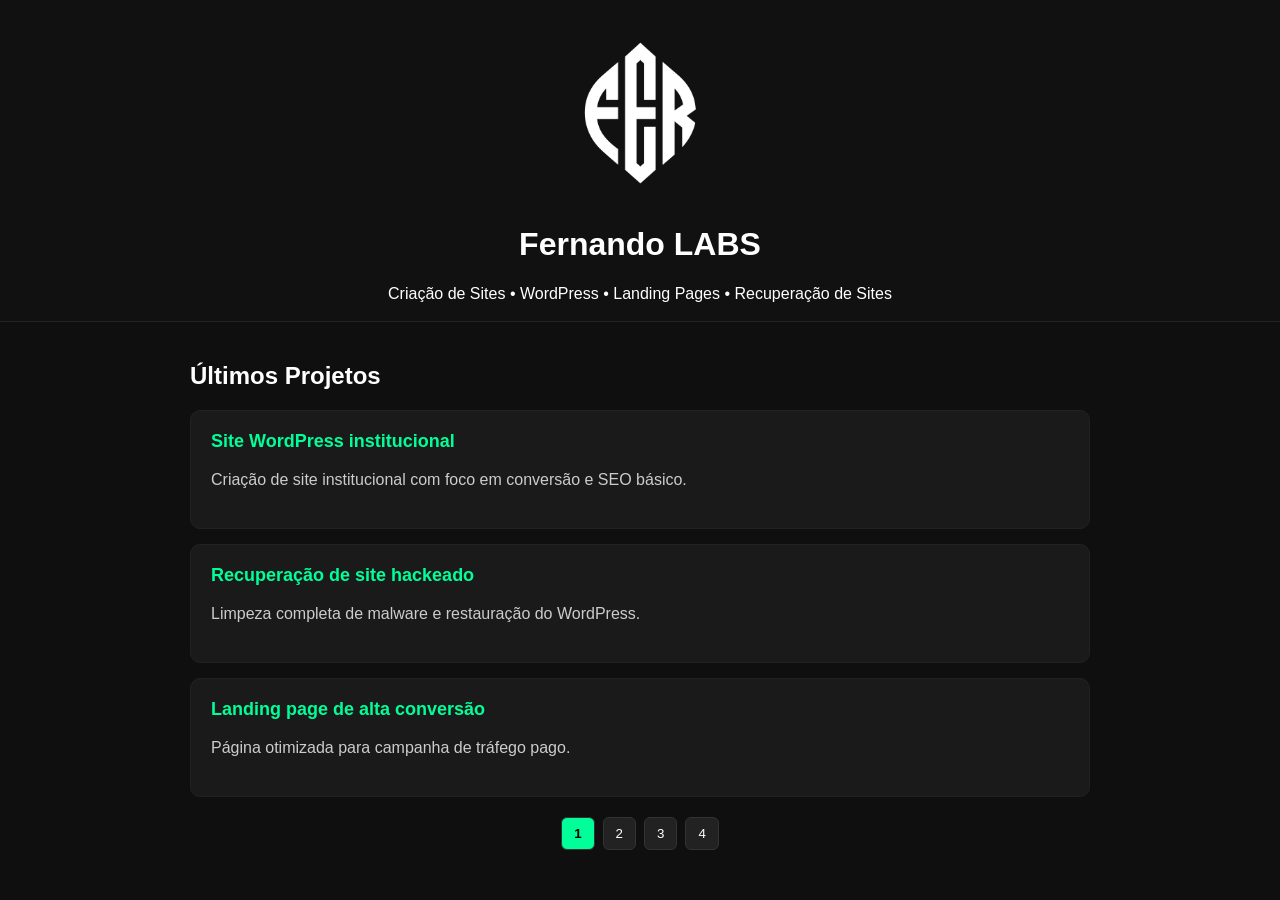
==== blog/index.html @ 33310e79 "blog" ====
<!DOCTYPE html>
<html lang="pt-br">
<head>
  <meta charset="UTF-8">
  <meta name="viewport" content="width=device-width, initial-scale=1.0">

  <title>Fernando LABS | Blog de Projetos</title>

  <meta name="description" content="Casos reais de criação de sites, landing pages e recuperação de sistemas por Fernando LABS.">
  <meta name="robots" content="index, follow">

  <meta property="og:title" content="Fernando LABS | Cases de Sites e Automação">
  <meta property="og:description" content="Veja projetos reais de criação de sites, landing pages e recuperação de sistemas.">
  <meta property="og:image" content="logo.png">
  <meta property="og:type" content="website">

    <link rel="icon" type="image/png" href="favicon.png" />
  <link rel="apple-touch-icon" href="favicon.png" />

  <link rel="stylesheet" href="style.css">
</head>

<body class="is-loaded">

  <header class="header">

    <a href="/" class="logo-link">
      <img src="logo.png" alt="Fernando LABS" class="logo">
    </a>
    <h1>Fernando <strong>LABS</strong></h1>
    <p>Criação de Sites • WordPress • Landing Pages • Recuperação de Sites</p>
  </header>

  <main class="container">

    <h2>Últimos Projetos</h2>
    <div id="posts"></div>

    <div class="pagination" id="pagination"></div>

  </main>

  <script src="script.js"></script>
</body>
</html>
---- blog/style.css ----
body {
  margin: 0;
  font-family: Arial, sans-serif;
  background: #0f0f0f;
  color: #fff;
}

.header {
  text-align: center;
  padding: 40px 20px 2px 20px;
  background: #111;
  border-bottom: 1px solid #222;
}

.container {
  max-width: 900px;
  margin: auto;
  padding: 20px;
}

.post {
  background: #1a1a1a;
  padding: 20px;
  margin-bottom: 15px;
  border-radius: 10px;
  border: 1px solid #222;
}

.post h2 {
  margin-top: 0;
  font-size: 18px;
  color: #00ff99;
}

.post p {
  color: #ccc;
  line-height: 1.5;
}

.pagination {
  display: flex;
  justify-content: center;
  flex-wrap: wrap;
  margin-top: 20px;
  gap: 8px;
}

.pagination button {
  background: #222;
  color: #fff;
  border: 1px solid #333;
  padding: 8px 12px;
  cursor: pointer;
  border-radius: 6px;
}

.pagination button.active {
  background: #00ff99;
  color: #000;
  font-weight: bold;
}

.logo {
  width: 120px; /* ajusta como quiser */
  margin-bottom: 15px;
}

.logo-link {
  display: inline-block;
}
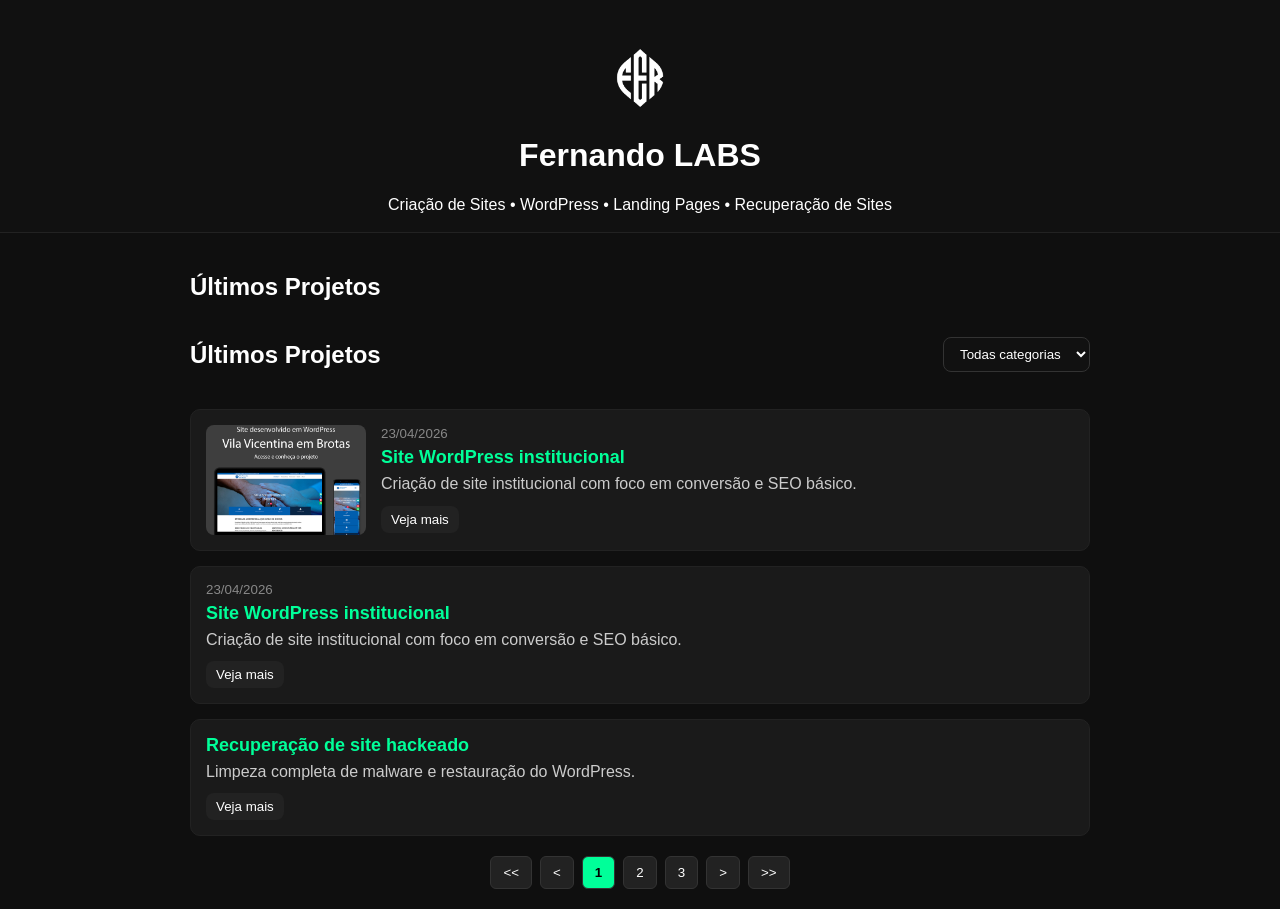
==== commit 00d6639b: "modal" ====
--- a/blog/index.html
+++ b/blog/index.html
@@ -14,7 +14,7 @@
   <meta property="og:image" content="logo.png">
   <meta property="og:type" content="website">
 
-    <link rel="icon" type="image/png" href="favicon.png" />
+  <link rel="icon" type="image/png" href="favicon.png" />
   <link rel="apple-touch-icon" href="favicon.png" />
 
   <link rel="stylesheet" href="style.css">
@@ -24,8 +24,8 @@
 
   <header class="header">
 
-    <a href="/" class="logo-link">
-      <img src="logo.png" alt="Fernando LABS" class="logo">
+    <a href="/" class="logo-btn">
+      <img src="logo.png" alt="Fernando LABS">
     </a>
     <h1>Fernando <strong>LABS</strong></h1>
     <p>Criação de Sites • WordPress • Landing Pages • Recuperação de Sites</p>
@@ -34,6 +34,17 @@
   <main class="container">
 
     <h2>Últimos Projetos</h2>
+    <div class="top-bar">
+      <h2>Últimos Projetos</h2>
+
+      <select id="categoryFilter">
+        <option value="all">Todas categorias</option>
+        <option value="wordpress">WordPress</option>
+        <option value="landing">Landing Pages</option>
+        <option value="seo">SEO</option>
+        <option value="suporte">Suporte</option>
+      </select>
+    </div>
     <div id="posts"></div>
 
     <div class="pagination" id="pagination"></div>
@@ -41,5 +52,13 @@
   </main>
 
   <script src="script.js"></script>
+
+  <div id="modal" class="modal">
+  <div class="modal-box">
+    <button class="close-btn" onclick="closeModal()">✕</button>
+    <div id="modalContent"></div>
+  </div>
+</div>
+
 </body>
 </html>
--- a/blog/style.css
+++ b/blog/style.css
@@ -61,10 +61,168 @@
 }
 
 .logo {
-  width: 120px; /* ajusta como quiser */
-  margin-bottom: 15px;
+  width: 100px;
+  margin-bottom: 2px;
 }
 
 .logo-link {
   display: inline-block;
+}
+
+.post {
+  display: flex;
+  gap: 15px;
+  background: #1a1a1a;
+  padding: 15px;
+  margin-bottom: 15px;
+  border-radius: 10px;
+  border: 1px solid #222;
+  align-items: center;
+}
+
+/* imagem padronizada */
+.post-img {
+  width: 160px;
+  height: 110px;
+  object-fit: cover;
+  border-radius: 8px;
+  flex-shrink: 0;
+}
+
+/* conteúdo */
+.post-content {
+  flex: 1;
+}
+
+.post h2 {
+  margin: 0 0 5px 0;
+  font-size: 18px;
+  color: #00ff99;
+}
+
+.post small {
+  display: block;
+  color: #888;
+  margin-bottom: 6px;
+}
+
+.post p {
+  color: #ccc;
+  line-height: 1.4;
+  margin: 0;
+}
+
+@media (max-width: 600px) {
+  .post {
+    flex-direction: column;
+    align-items: flex-start;
+  }
+
+  .post-img {
+    width: 100%;
+    height: 180px;
+  }
+}
+
+.logo-btn {
+  display: inline-flex;
+  align-items: center;
+  justify-content: center;
+  padding: 8px;
+  border-radius: 12px;
+  transition: all 0.2s ease;
+  cursor: pointer;
+}
+
+.logo-btn img {
+  height: 60px;
+  width: auto;
+  display: block;
+}
+
+.logo-btn:hover {
+  transform: scale(1.05);
+  background: rgba(255,255,255,0.05);
+}
+
+.logo-btn:active {
+  transform: scale(0.98);
+}
+
+.top-bar {
+  display: flex;
+  justify-content: space-between;
+  align-items: center;
+  gap: 15px;
+  margin-bottom: 20px;
+  flex-wrap: wrap;
+}
+
+#categoryFilter {
+  padding: 8px 12px;
+  border-radius: 8px;
+  border: 1px solid #333;
+  background: #111;
+  color: #fff;
+}
+
+
+
+.see-more {
+  margin-top: 10px;
+  padding: 6px 10px;
+  border-radius: 8px;
+  border: none;
+  cursor: pointer;
+  background: #222;
+  color: #fff;
+}
+
+.see-more:hover {
+  background: #444;
+}
+
+/* MODAL */
+.modal {
+  position: fixed;
+  top: 0;
+  left: 0;
+  width: 100%;
+  height: 100%;
+  background: rgba(0,0,0,0.8);
+  display: none;
+  justify-content: center;
+  align-items: center;
+  z-index: 999;
+}
+
+.modal.active {
+  display: flex;
+}
+
+.modal-box {
+  background: #111;
+  padding: 20px;
+  border-radius: 12px;
+  max-width: 500px;
+  width: 90%;
+  position: relative;
+  color: #fff;
+}
+
+.modal-img {
+  width: 100%;
+  border-radius: 10px;
+  margin-bottom: 10px;
+}
+
+.close-btn {
+  position: absolute;
+  top: 10px;
+  right: 10px;
+  background: transparent;
+  border: none;
+  color: white;
+  font-size: 18px;
+  cursor: pointer;
 }
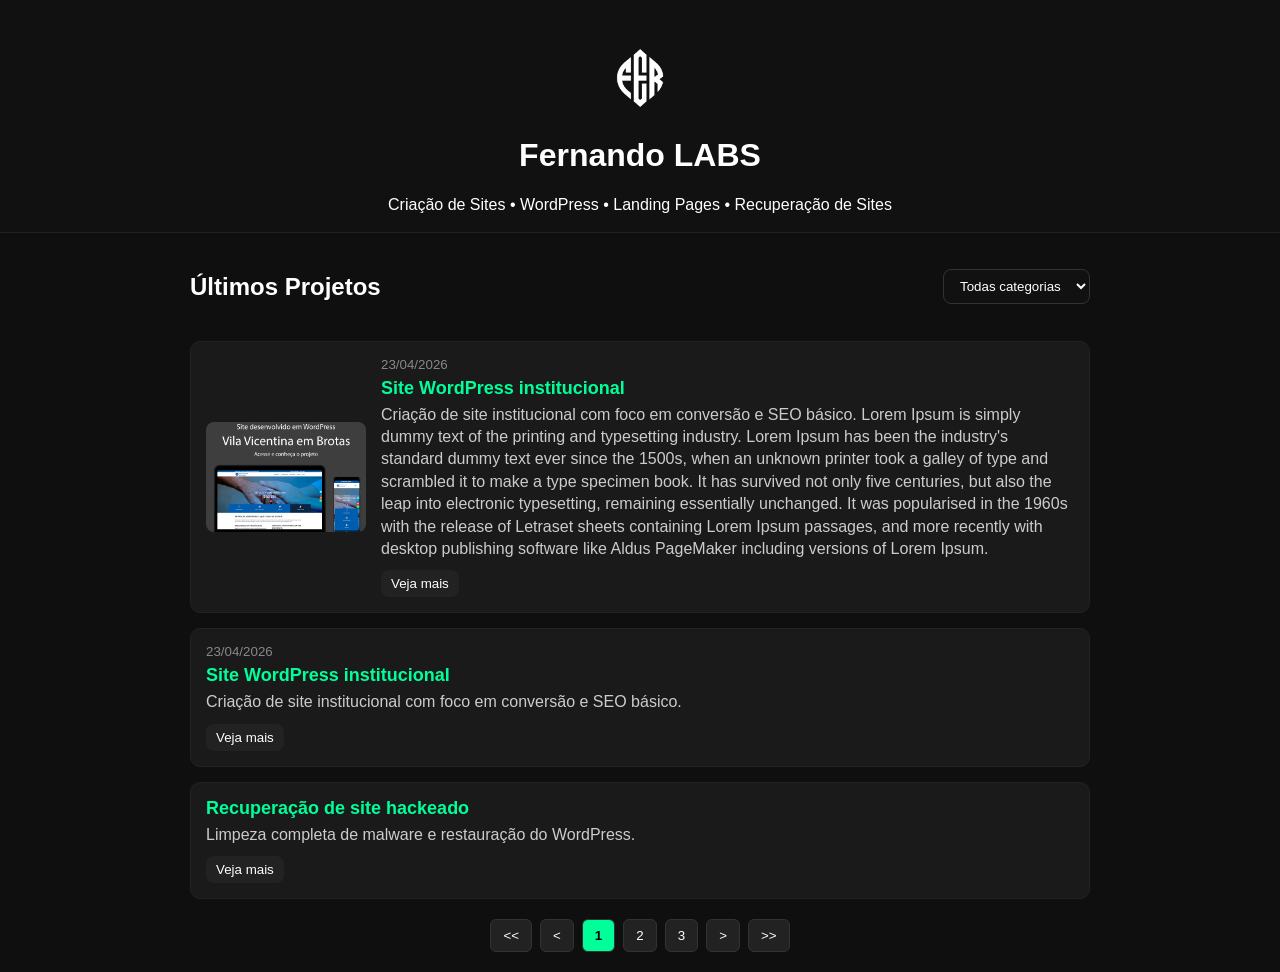
==== commit af1dc1f2: "h2" ====
--- a/blog/index.html
+++ b/blog/index.html
@@ -32,8 +32,6 @@
   </header>
 
   <main class="container">
-
-    <h2>Últimos Projetos</h2>
     <div class="top-bar">
       <h2>Últimos Projetos</h2>
 
@@ -54,11 +52,11 @@
   <script src="script.js"></script>
 
   <div id="modal" class="modal">
-  <div class="modal-box">
-    <button class="close-btn" onclick="closeModal()">✕</button>
-    <div id="modalContent"></div>
+    <div class="modal-box">
+      <button class="close-btn" onclick="closeModal()">✕</button>
+      <div id="modalContent"></div>
+    </div>
   </div>
-</div>
 
 </body>
 </html>
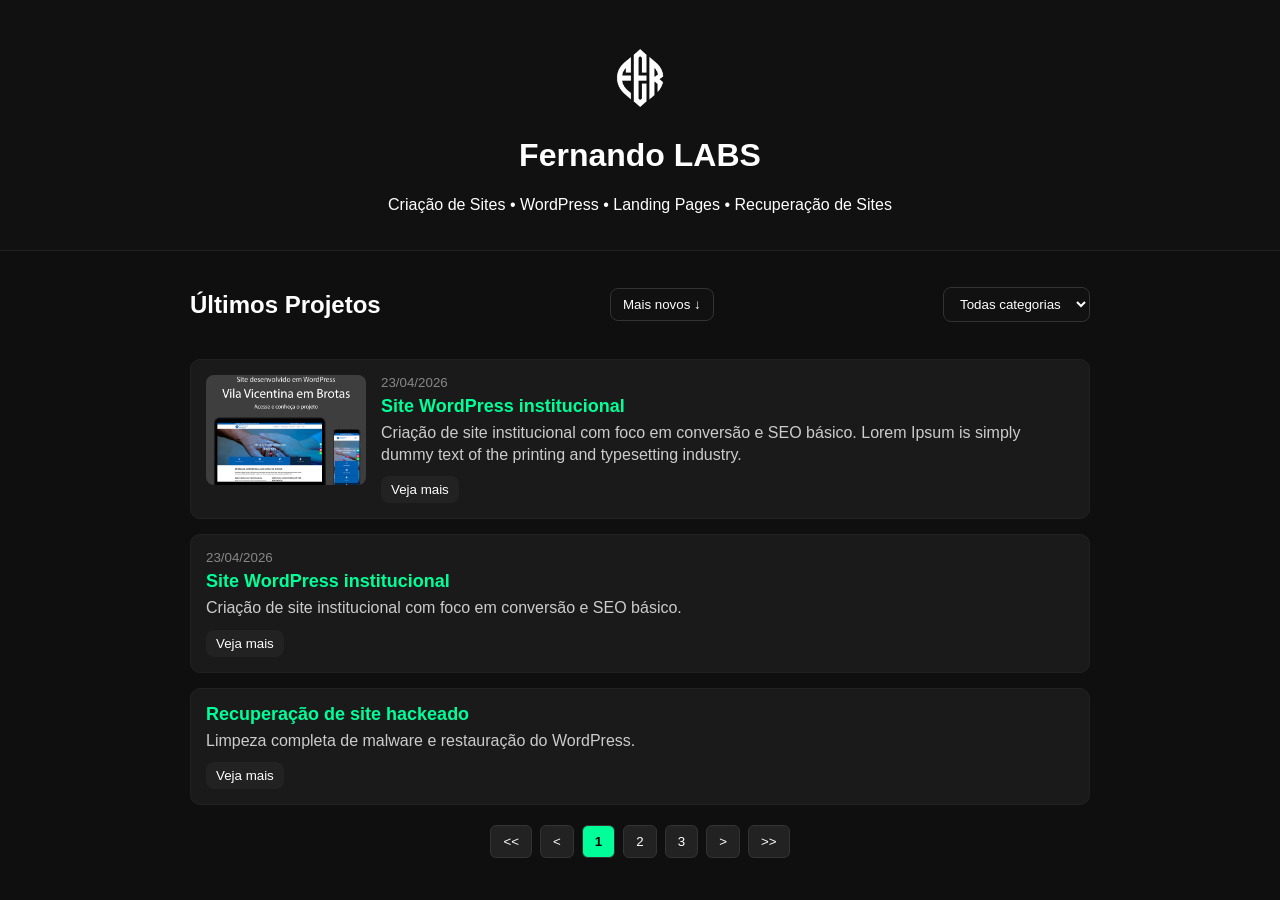
==== commit c1818e42: "modal" ====
--- a/blog/index.html
+++ b/blog/index.html
@@ -34,6 +34,9 @@
   <main class="container">
     <div class="top-bar">
       <h2>Últimos Projetos</h2>
+      <button id="sortBtn" class="sort-btn">
+        Mais novos ↓
+      </button>
 
       <select id="categoryFilter">
         <option value="all">Todas categorias</option>
--- a/blog/style.css
+++ b/blog/style.css
@@ -5,70 +5,60 @@
   color: #fff;
 }
 
+/* ================= HEADER ================= */
 .header {
   text-align: center;
-  padding: 40px 20px 2px 20px;
+  padding: 40px 20px 20px;
   background: #111;
   border-bottom: 1px solid #222;
 }
 
+.logo-btn {
+  display: inline-flex;
+  align-items: center;
+  justify-content: center;
+  padding: 8px;
+  border-radius: 12px;
+  transition: 0.2s;
+  cursor: pointer;
+}
+
+.logo-btn img {
+  height: 60px;
+  display: block;
+}
+
+.logo-btn:hover {
+  transform: scale(1.05);
+  background: rgba(255,255,255,0.05);
+}
+
+/* ================= CONTAINER ================= */
 .container {
   max-width: 900px;
   margin: auto;
   padding: 20px;
 }
 
-.post {
-  background: #1a1a1a;
-  padding: 20px;
-  margin-bottom: 15px;
-  border-radius: 10px;
-  border: 1px solid #222;
-}
-
-.post h2 {
-  margin-top: 0;
-  font-size: 18px;
-  color: #00ff99;
-}
-
-.post p {
-  color: #ccc;
-  line-height: 1.5;
-}
-
-.pagination {
-  display: flex;
-  justify-content: center;
+/* ================= TOPO ================= */
+.top-bar {
+  display: flex;
+  justify-content: space-between;
+  align-items: center;
   flex-wrap: wrap;
-  margin-top: 20px;
-  gap: 8px;
-}
-
-.pagination button {
-  background: #222;
-  color: #fff;
+  gap: 10px;
+  margin-bottom: 20px;
+}
+
+#categoryFilter {
+  padding: 8px 12px;
+  border-radius: 8px;
   border: 1px solid #333;
-  padding: 8px 12px;
-  cursor: pointer;
-  border-radius: 6px;
-}
-
-.pagination button.active {
-  background: #00ff99;
-  color: #000;
-  font-weight: bold;
-}
-
-.logo {
-  width: 100px;
-  margin-bottom: 2px;
-}
-
-.logo-link {
-  display: inline-block;
-}
-
+  background: #111;
+  color: #fff;
+}
+
+/* ================= POSTS ================= */
 .post {
   display: flex;
   gap: 15px;
@@ -77,10 +67,15 @@
   margin-bottom: 15px;
   border-radius: 10px;
   border: 1px solid #222;
-  align-items: center;
-}
-
-/* imagem padronizada */
+  align-items: flex-start;
+  transition: 0.2s;
+}
+
+.post:hover {
+  transform: translateY(-2px);
+}
+
+/* imagem */
 .post-img {
   width: 160px;
   height: 110px;
@@ -92,104 +87,79 @@
 /* conteúdo */
 .post-content {
   flex: 1;
-}
-
-.post h2 {
-  margin: 0 0 5px 0;
+  display: flex;
+  flex-direction: column;
+}
+
+.post-content small {
+  color: #888;
+  margin-bottom: 6px;
+}
+
+.post-content h2 {
+  margin: 0 0 5px;
   font-size: 18px;
   color: #00ff99;
 }
 
-.post small {
-  display: block;
-  color: #888;
-  margin-bottom: 6px;
-}
-
-.post p {
+.post-content p {
   color: #ccc;
   line-height: 1.4;
   margin: 0;
-}
-
-@media (max-width: 600px) {
-  .post {
-    flex-direction: column;
-    align-items: flex-start;
-  }
-
-  .post-img {
-    width: 100%;
-    height: 180px;
-  }
-}
-
-.logo-btn {
-  display: inline-flex;
-  align-items: center;
-  justify-content: center;
-  padding: 8px;
-  border-radius: 12px;
-  transition: all 0.2s ease;
-  cursor: pointer;
-}
-
-.logo-btn img {
-  height: 60px;
-  width: auto;
-  display: block;
-}
-
-.logo-btn:hover {
-  transform: scale(1.05);
-  background: rgba(255,255,255,0.05);
-}
-
-.logo-btn:active {
-  transform: scale(0.98);
-}
-
-.top-bar {
-  display: flex;
-  justify-content: space-between;
-  align-items: center;
-  gap: 15px;
-  margin-bottom: 20px;
-  flex-wrap: wrap;
-}
-
-#categoryFilter {
-  padding: 8px 12px;
-  border-radius: 8px;
-  border: 1px solid #333;
-  background: #111;
-  color: #fff;
-}
-
-
-
+
+  /* LIMITA TEXTO (NÃO QUEBRA MAIS O LAYOUT) */
+  display: -webkit-box;
+  -webkit-line-clamp: 4;
+  -webkit-box-orient: vertical;
+  overflow: hidden;
+}
+
+/* botão veja mais */
 .see-more {
   margin-top: 10px;
+  align-self: flex-start;
   padding: 6px 10px;
   border-radius: 8px;
   border: none;
   cursor: pointer;
   background: #222;
   color: #fff;
+  transition: 0.2s;
 }
 
 .see-more:hover {
   background: #444;
 }
 
-/* MODAL */
+/* ================= PAGINAÇÃO ================= */
+.pagination {
+  display: flex;
+  justify-content: center;
+  flex-wrap: wrap;
+  gap: 8px;
+  margin-top: 20px;
+}
+
+.pagination button {
+  background: #222;
+  color: #fff;
+  border: 1px solid #333;
+  padding: 8px 12px;
+  border-radius: 6px;
+  cursor: pointer;
+}
+
+.pagination button.active {
+  background: #00ff99;
+  color: #000;
+  font-weight: bold;
+}
+
+/* ================= MODAL ================= */
 .modal {
   position: fixed;
-  top: 0;
-  left: 0;
-  width: 100%;
-  height: 100%;
-  background: rgba(0,0,0,0.8);
+  inset: 0;
+  background: rgba(0,0,0,0.85);
   display: none;
   justify-content: center;
   align-items: center;
@@ -204,10 +174,16 @@
   background: #111;
   padding: 20px;
   border-radius: 12px;
+  width: 90%;
   max-width: 500px;
-  width: 90%;
   position: relative;
   color: #fff;
+
+  /* 👇 NOVO: limite de altura */
+  max-height: 80vh;
+
+  /* 👇 NOVO: scroll interno */
+  overflow-y: auto;
 }
 
 .modal-img {
@@ -222,7 +198,36 @@
   right: 10px;
   background: transparent;
   border: none;
-  color: white;
+  color: #fff;
   font-size: 18px;
   cursor: pointer;
-}+}
+
+
+.sort-btn {
+  padding: 8px 12px;
+  border-radius: 8px;
+  border: 1px solid #333;
+  background: #111;
+  color: #fff;
+  cursor: pointer;
+  transition: 0.2s;
+}
+
+.sort-btn:hover {
+  background: #222;
+}
+
+
+/* ================= MOBILE ================= */
+@media (max-width: 600px) {
+  .post {
+    flex-direction: column;
+  }
+
+  .post-img {
+    width: 100%;
+    height: 180px;
+  }
+}
+
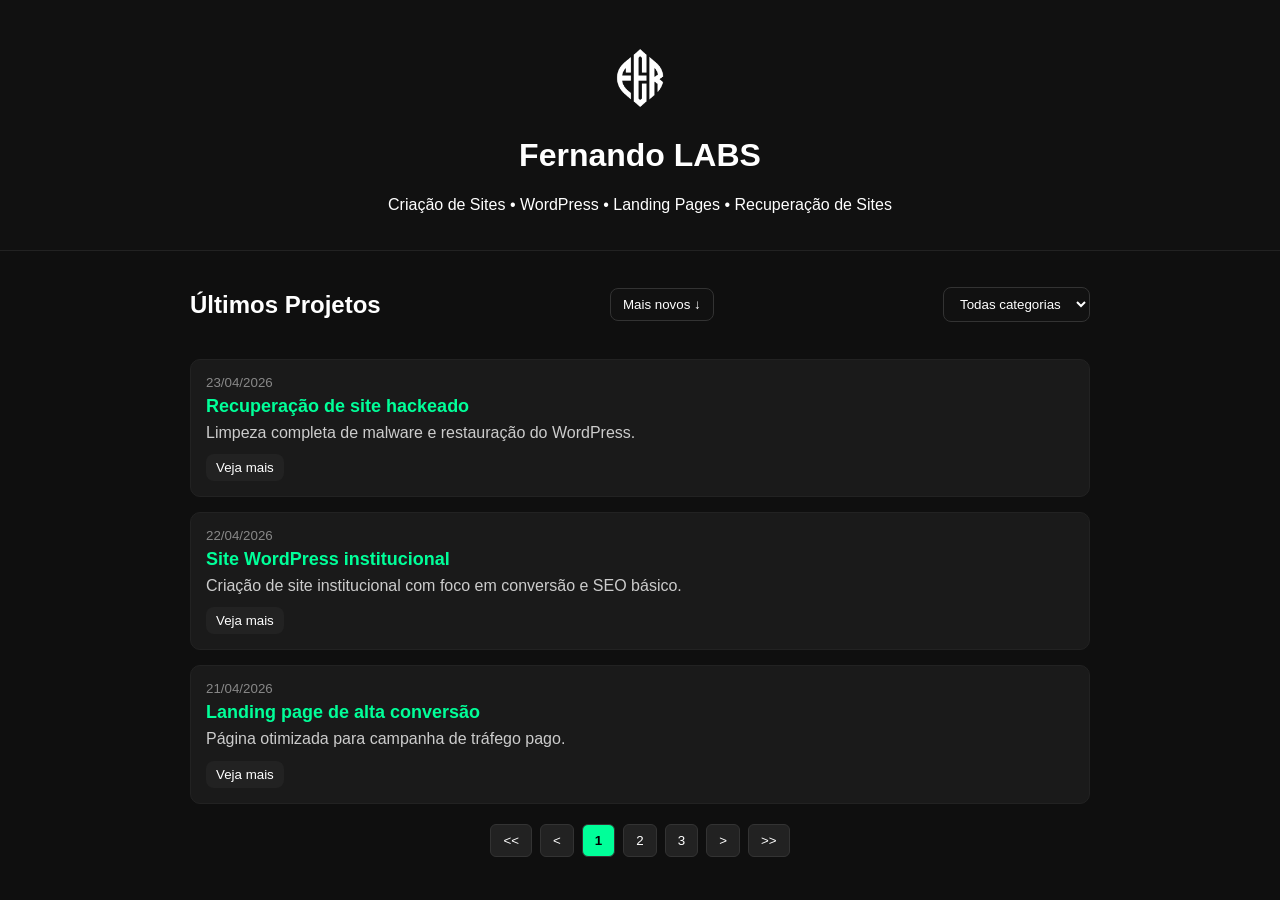
==== commit 19d5eaad: "sites" ====
--- a/blog/index.html
+++ b/blog/index.html
@@ -42,7 +42,7 @@
         <option value="all">Todas categorias</option>
         <option value="wordpress">WordPress</option>
         <option value="landing">Landing Pages</option>
-        <option value="seo">SEO</option>
+         <option value="sites">Sites</option>
         <option value="suporte">Suporte</option>
       </select>
     </div>
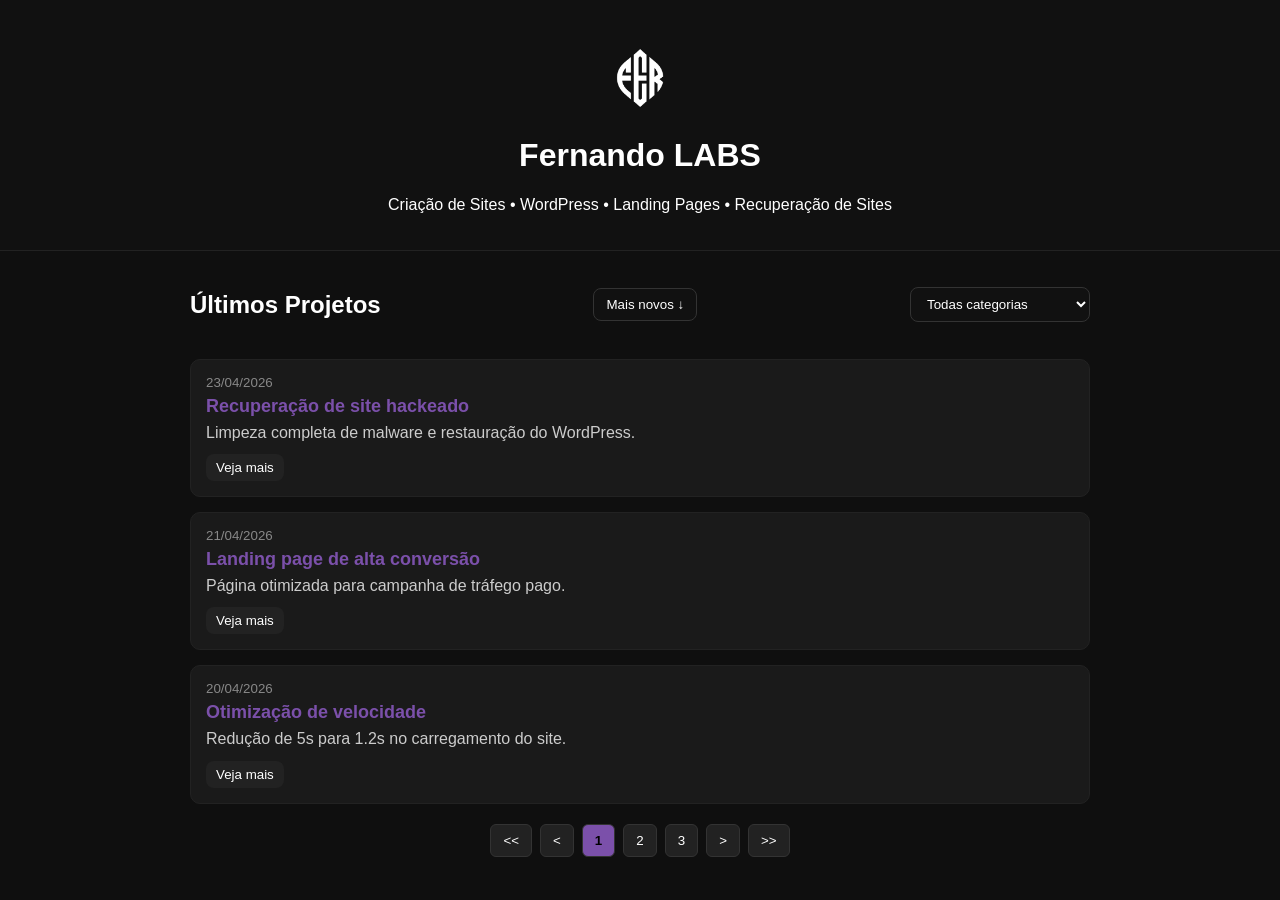
==== commit 54f219d1: "new" ====
--- a/blog/index.html
+++ b/blog/index.html
@@ -41,9 +41,10 @@
       <select id="categoryFilter">
         <option value="all">Todas categorias</option>
         <option value="wordpress">WordPress</option>
-        <option value="landing">Landing Pages</option>
-         <option value="sites">Sites</option>
+        <option value="landing">Sites e Landing Pages</option>
+        <option value="sites">Recuperação de Sites</option>
         <option value="suporte">Suporte</option>
+        <option value="manutencao">Manutenção</option>
       </select>
     </div>
     <div id="posts"></div>
--- a/blog/style.css
+++ b/blog/style.css
@@ -99,7 +99,7 @@
 .post-content h2 {
   margin: 0 0 5px;
   font-size: 18px;
-  color: #00ff99;
+  color: #7b50aa;
 }
 
 .post-content p {
@@ -131,6 +131,17 @@
   background: #444;
 }
 
+.post-text {
+  color: #ccc;
+  line-height: 1.4;
+
+  display: -webkit-box;
+  -webkit-line-clamp: 3; /* quantidade de linhas visíveis */
+  -webkit-box-orient: vertical;
+
+  overflow: hidden;
+}
+
 /* ================= PAGINAÇÃO ================= */
 .pagination {
   display: flex;
@@ -150,7 +161,7 @@
 }
 
 .pagination button.active {
-  background: #00ff99;
+  background: #7b50aa;
   color: #000;
   font-weight: bold;
 }
@@ -218,6 +229,25 @@
   background: #222;
 }
 
+.btn-link {
+  display: inline-block;
+  margin-top: 10px;
+  padding: 8px 14px;
+  background: #7b50aa;
+  color: #fff;
+  border-radius: 8px;
+  text-decoration: none;
+  font-weight: bold;
+  transition: 0.2s;
+  box-shadow: 0 4px 10px rgba(123,80,170,0.3);
+}
+
+.btn-link:hover {
+  background: #5a3d80;
+  transform: translateY(-1px);
+}
+
+
 
 /* ================= MOBILE ================= */
 @media (max-width: 600px) {
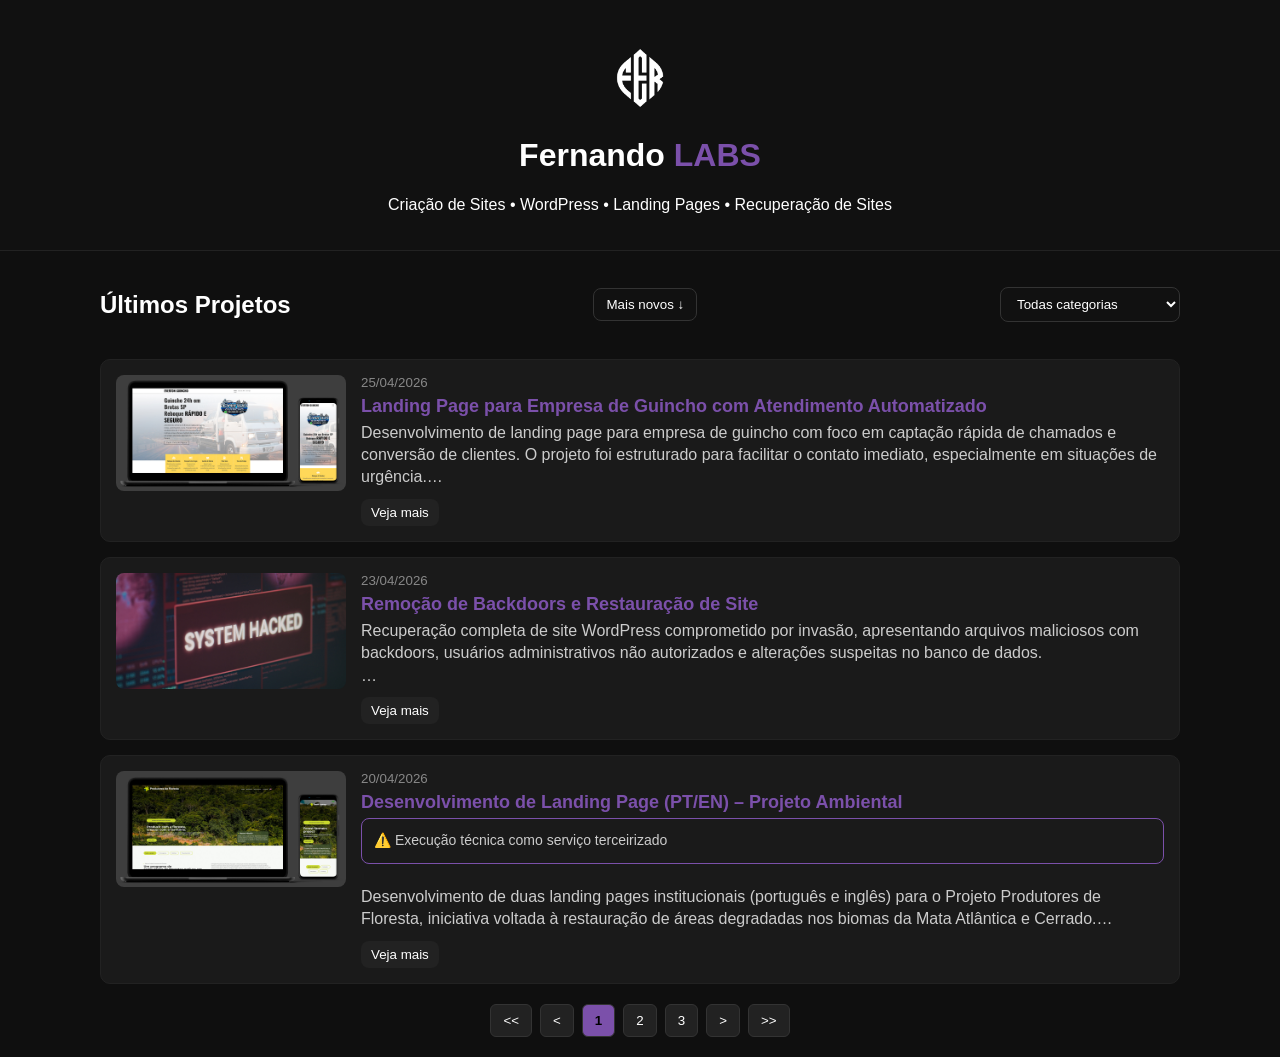
==== commit 706a8171: "labs" ====
--- a/blog/index.html
+++ b/blog/index.html
@@ -27,7 +27,7 @@
     <a href="/" class="logo-btn">
       <img src="logo.png" alt="Fernando LABS">
     </a>
-    <h1>Fernando <strong>LABS</strong></h1>
+    <h1>Fernando <strong style="color: #7b50aa;">LABS</strong></h1>
     <p>Criação de Sites • WordPress • Landing Pages • Recuperação de Sites</p>
   </header>
 
--- a/blog/style.css
+++ b/blog/style.css
@@ -30,12 +30,12 @@
 
 .logo-btn:hover {
   transform: scale(1.05);
-  background: rgba(255,255,255,0.05);
+  background: rgba(123, 80, 170, 1);
 }
 
 /* ================= CONTAINER ================= */
 .container {
-  max-width: 900px;
+  max-width: 1080px;
   margin: auto;
   padding: 20px;
 }
@@ -77,8 +77,8 @@
 
 /* imagem */
 .post-img {
-  width: 160px;
-  height: 110px;
+  width: 230px;
+  height: 116px;
   object-fit: cover;
   border-radius: 8px;
   flex-shrink: 0;
@@ -128,7 +128,7 @@
 }
 
 .see-more:hover {
-  background: #444;
+  background: rgba(123, 80, 170, 1);
 }
 
 .post-text {
@@ -226,7 +226,7 @@
 }
 
 .sort-btn:hover {
-  background: #222;
+  background: rgba(123, 80, 170, 1);
 }
 
 .btn-link {
@@ -247,7 +247,15 @@
   transform: translateY(-1px);
 }
 
-
+.note {
+  margin-top: 15px;
+  padding: 12px;
+  border-radius: 8px;
+  background: #1a1a1a;
+  border: 1px solid #7b50aa;
+  color: #fff;
+  font-size: 14px;
+}
 
 /* ================= MOBILE ================= */
 @media (max-width: 600px) {
@@ -257,7 +265,7 @@
 
   .post-img {
     width: 100%;
-    height: 180px;
+    height: 200px;
   }
 }
 
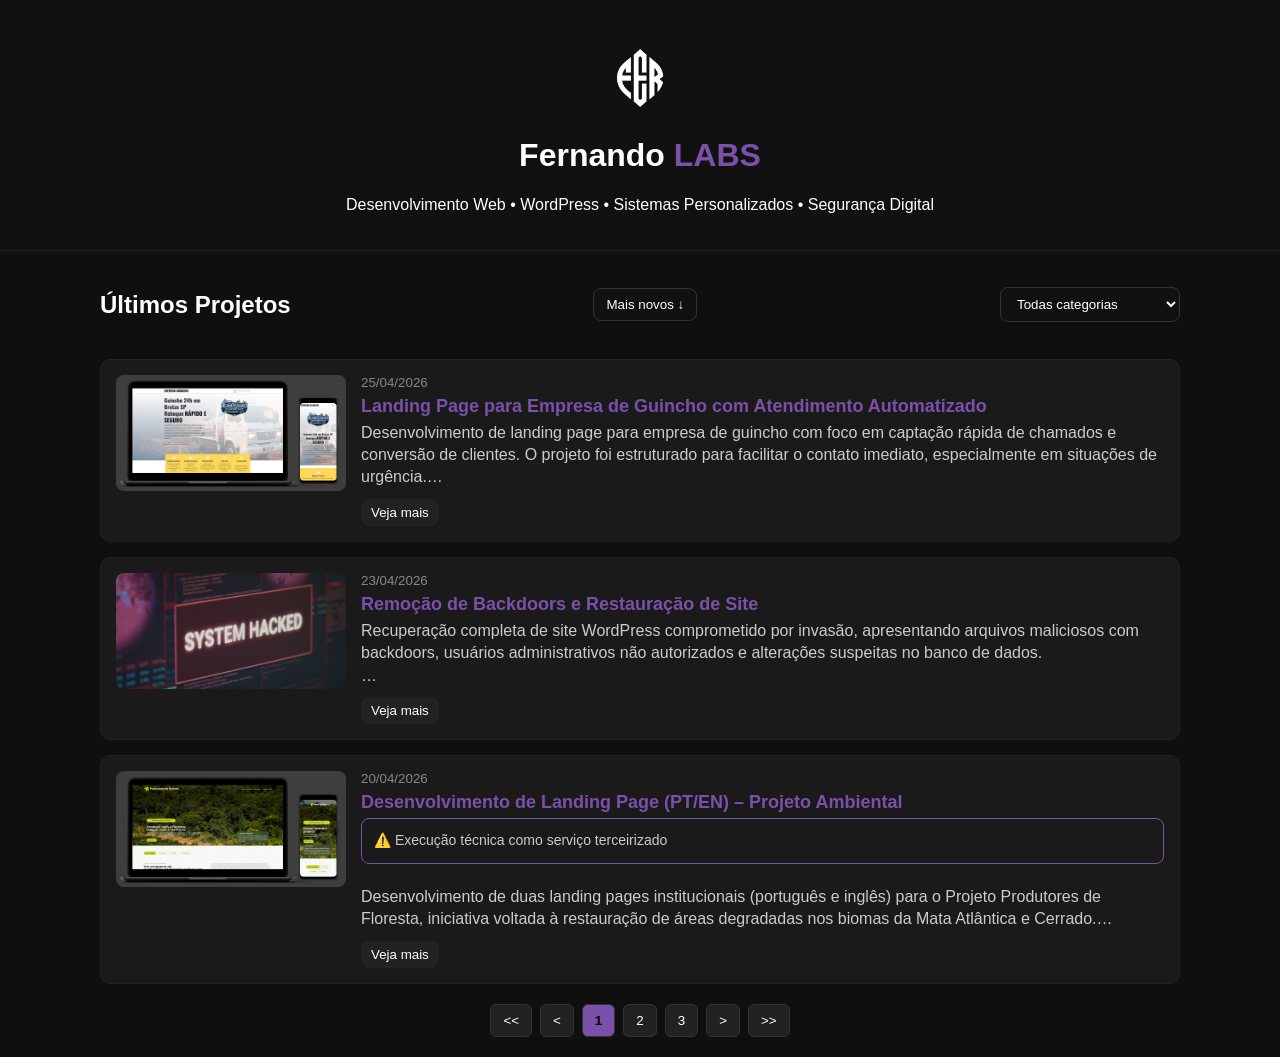
==== commit 9511c8da: "vai" ====
--- a/blog/index.html
+++ b/blog/index.html
@@ -28,7 +28,7 @@
       <img src="logo.png" alt="Fernando LABS">
     </a>
     <h1>Fernando <strong style="color: #7b50aa;">LABS</strong></h1>
-    <p>Criação de Sites • WordPress • Landing Pages • Recuperação de Sites</p>
+    <p>Desenvolvimento Web • WordPress • Sistemas Personalizados • Segurança Digital</p>
   </header>
 
   <main class="container">
--- a/blog/style.css
+++ b/blog/style.css
@@ -265,7 +265,7 @@
 
   .post-img {
     width: 100%;
-    height: 200px;
+    height: auto;
   }
 }
 
